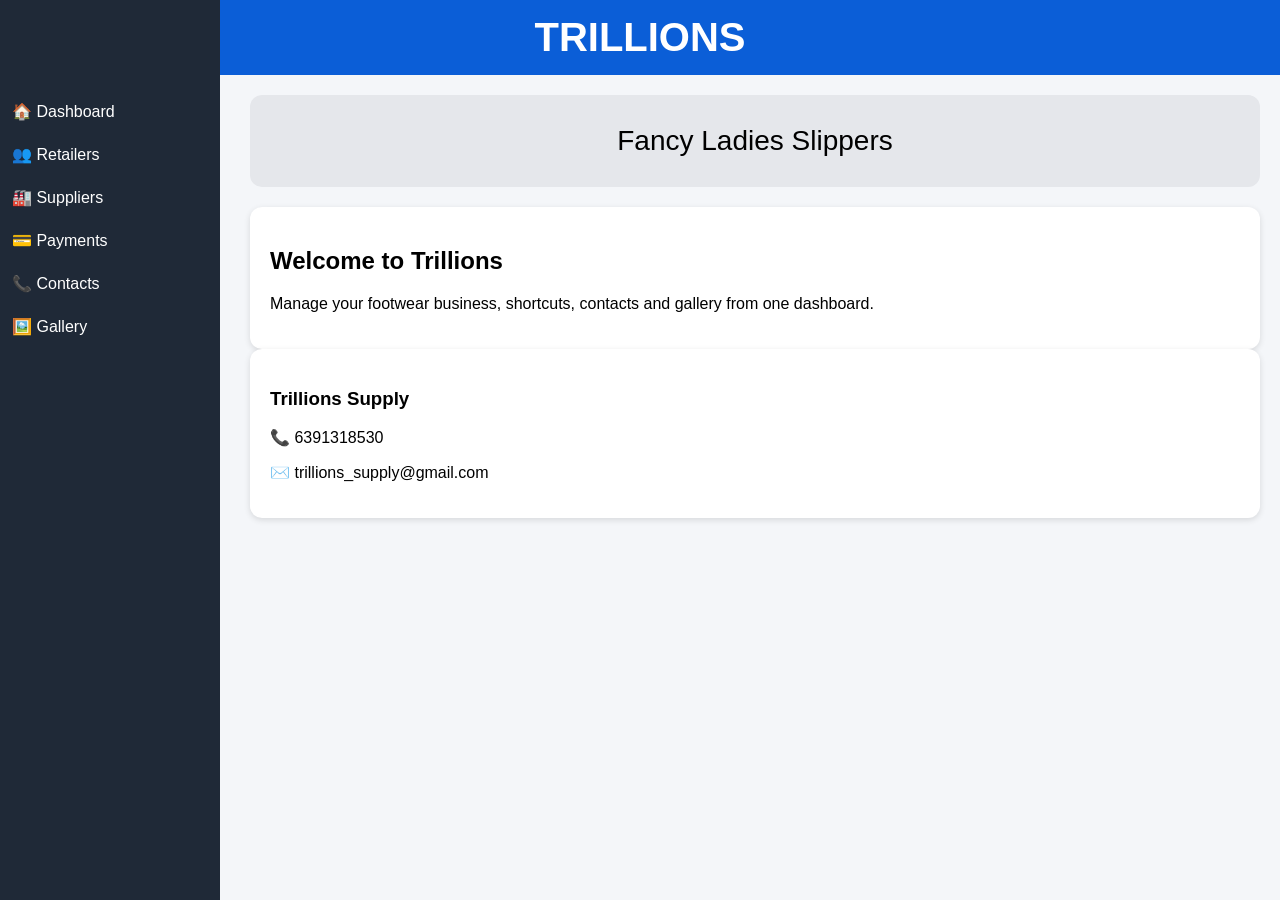
==== index.html @ 6627f89b "Add files via upload" ====
<!DOCTYPE html><html><head><meta charset='UTF-8'>
<title>Dashboard</title><link rel='stylesheet' href='style.css'></head>
<body>
<header><h1>TRILLIONS</h1></header>
<div class="sidebar">
<a href="index.html">🏠 Dashboard</a>
<a href="retailers.html">👥 Retailers</a>
<a href="suppliers.html">🏭 Suppliers</a>
<a href="payments.html">💳 Payments</a>
<a href="contacts.html">📞 Contacts</a>
<a href="gallery.html">🖼️ Gallery</a>
</div>

<div class='content'>
<div class='slider'><span id='slideText'>Fancy Ladies Slippers</span></div>
<div class='card'><h2>Welcome to Trillions</h2><p>Manage your footwear business, shortcuts, contacts and gallery from one dashboard.</p></div>
<div class='card'>
<h3>Trillions Supply</h3>
<p>📞 6391318530</p>
<p>✉️ trillions_supply@gmail.com</p>
</div>
</div>
<script src='app.js'></script>
</body></html>
---- style.css ----
body{margin:0;font-family:Arial,sans-serif;background:#f4f6f9}
header{background:#0b5ed7;color:#fff;padding:15px;text-align:center}
header h1{margin:0;font-size:40px}
.sidebar{position:fixed;left:0;top:0;width:220px;height:100%;background:#1f2937;padding-top:90px}
.sidebar a{display:block;color:#fff;text-decoration:none;padding:12px}
.content{margin-left:230px;padding:20px}
.slider{background:#e5e7eb;padding:30px;border-radius:12px;margin-bottom:20px;text-align:center;font-size:28px}
.card{background:#fff;padding:20px;border-radius:12px;box-shadow:0 2px 6px rgba(0,0,0,.12)}
button{padding:10px 14px;border:none;border-radius:8px;background:#0b5ed7;color:white}
input,textarea{padding:10px;margin:5px;width:100%;max-width:400px}
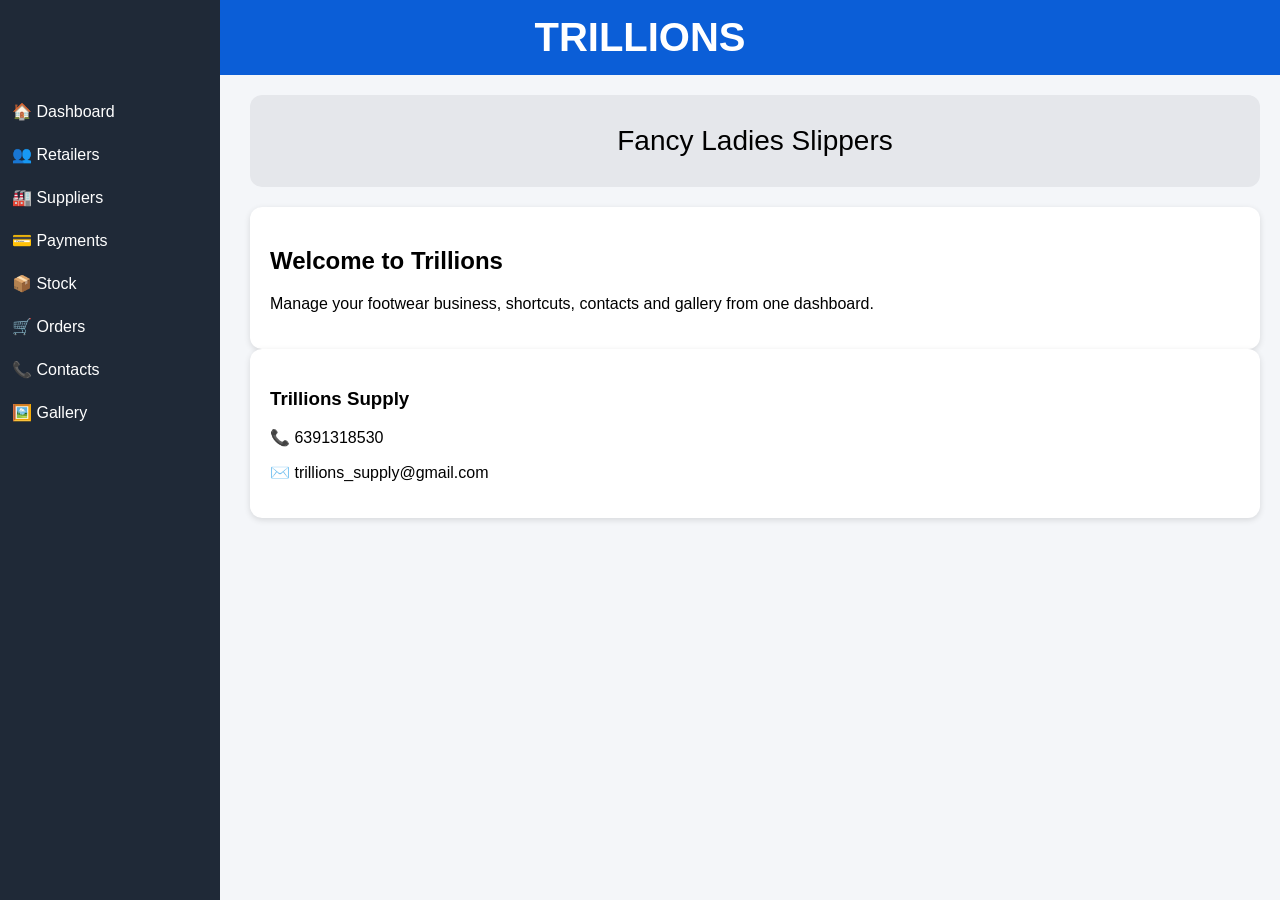
==== commit 2c02b44a: "Update index.html" ====
--- a/index.html
+++ b/index.html
@@ -7,6 +7,8 @@
 <a href="retailers.html">👥 Retailers</a>
 <a href="suppliers.html">🏭 Suppliers</a>
 <a href="payments.html">💳 Payments</a>
+<a href="stock.html">📦 Stock</a>
+<a href="orders.html">🛒 Orders</a>
 <a href="contacts.html">📞 Contacts</a>
 <a href="gallery.html">🖼️ Gallery</a>
 </div>
@@ -21,4 +23,4 @@
 </div>
 </div>
 <script src='app.js'></script>
-</body></html>+</body></html>
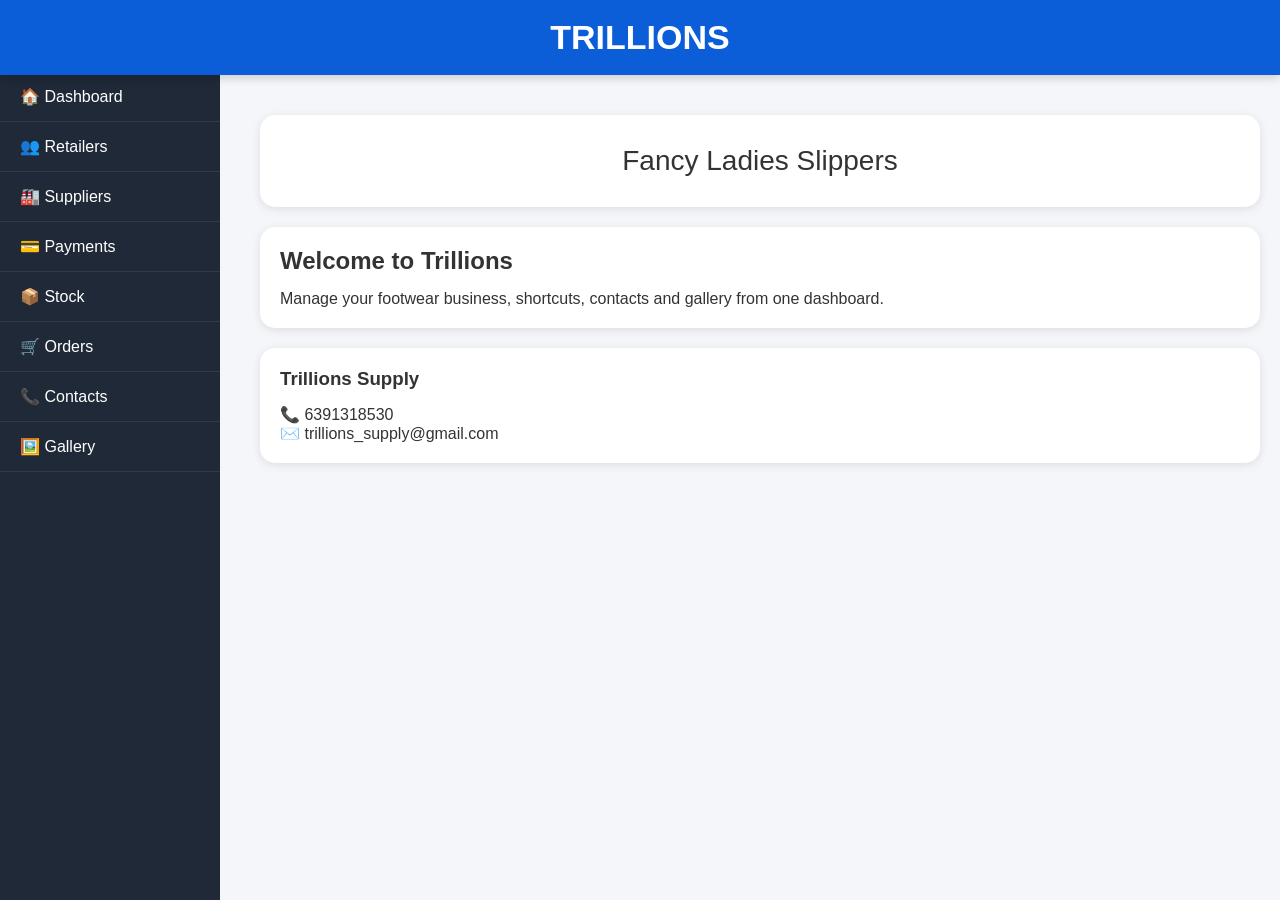
==== commit b18a555c: "Add menu button to header in index.html" ====
--- a/index.html
+++ b/index.html
@@ -1,7 +1,14 @@
 <!DOCTYPE html><html><head><meta charset='UTF-8'>
 <title>Dashboard</title><link rel='stylesheet' href='style.css'></head>
 <body>
-<header><h1>TRILLIONS</h1></header>
+<header>
+    <span class="menu-btn"
+          onclick="toggleMenu()">
+        ☰
+    </span>
+
+    <h1>TRILLIONS</h1>
+</header>
 <div class="sidebar">
 <a href="index.html">🏠 Dashboard</a>
 <a href="retailers.html">👥 Retailers</a>
--- a/style.css
+++ b/style.css
@@ -1,11 +1,206 @@
-
-body{margin:0;font-family:Arial,sans-serif;background:#f4f6f9}
-header{background:#0b5ed7;color:#fff;padding:15px;text-align:center}
-header h1{margin:0;font-size:40px}
-.sidebar{position:fixed;left:0;top:0;width:220px;height:100%;background:#1f2937;padding-top:90px}
-.sidebar a{display:block;color:#fff;text-decoration:none;padding:12px}
-.content{margin-left:230px;padding:20px}
-.slider{background:#e5e7eb;padding:30px;border-radius:12px;margin-bottom:20px;text-align:center;font-size:28px}
-.card{background:#fff;padding:20px;border-radius:12px;box-shadow:0 2px 6px rgba(0,0,0,.12)}
-button{padding:10px 14px;border:none;border-radius:8px;background:#0b5ed7;color:white}
-input,textarea{padding:10px;margin:5px;width:100%;max-width:400px}
+*{
+    margin:0;
+    padding:0;
+    box-sizing:border-box;
+    font-family:Arial,sans-serif;
+}
+
+body{
+    background:#f4f6f9;
+    color:#333;
+}
+
+/* HEADER */
+header{
+    background:#0b5ed7;
+    color:#fff;
+    padding:18px;
+    text-align:center;
+    position:fixed;
+    top:0;
+    left:0;
+    width:100%;
+    z-index:1000;
+    box-shadow:0 2px 10px rgba(0,0,0,0.2);
+}
+
+header h1{
+    margin:0;
+    font-size:34px;
+}
+
+/* HAMBURGER BUTTON */
+.menu-btn{
+    display:none;
+    position:absolute;
+    left:20px;
+    top:15px;
+    font-size:30px;
+    cursor:pointer;
+    color:white;
+}
+
+/* SIDEBAR */
+.sidebar{
+    position:fixed;
+    left:0;
+    top:72px;
+    width:220px;
+    height:100%;
+    background:#1f2937;
+    overflow-y:auto;
+    transition:0.3s;
+}
+
+.sidebar a{
+    display:block;
+    color:#fff;
+    text-decoration:none;
+    padding:15px 20px;
+    border-bottom:1px solid rgba(255,255,255,0.08);
+    transition:0.3s;
+}
+
+.sidebar a:hover{
+    background:#374151;
+    padding-left:28px;
+}
+
+/* CONTENT */
+.content{
+    margin-left:240px;
+    margin-top:95px;
+    padding:20px;
+}
+
+/* SLIDER */
+.slider{
+    background:#fff;
+    padding:30px;
+    border-radius:15px;
+    margin-bottom:20px;
+    text-align:center;
+    font-size:28px;
+    box-shadow:0 2px 10px rgba(0,0,0,0.1);
+}
+
+/* CARDS */
+.card{
+    background:#fff;
+    padding:20px;
+    border-radius:15px;
+    margin-bottom:20px;
+    box-shadow:0 2px 10px rgba(0,0,0,0.1);
+}
+
+.card h2,
+.card h3{
+    margin-bottom:15px;
+}
+
+/* BUTTONS */
+button{
+    padding:10px 18px;
+    border:none;
+    border-radius:8px;
+    background:#0b5ed7;
+    color:white;
+    cursor:pointer;
+    margin:5px;
+    transition:0.3s;
+}
+
+button:hover{
+    background:#084298;
+    transform:translateY(-2px);
+}
+
+/* INPUTS */
+input,
+textarea{
+    width:100%;
+    max-width:500px;
+    padding:12px;
+    margin:8px 0;
+    border:1px solid #ccc;
+    border-radius:8px;
+    font-size:15px;
+    outline:none;
+}
+
+input:focus,
+textarea:focus{
+    border-color:#0b5ed7;
+}
+
+textarea{
+    min-height:100px;
+    resize:vertical;
+}
+
+/* CONTACT CARDS */
+#contactList div{
+    background:#f8f9fa;
+    padding:15px;
+    margin-bottom:10px;
+    border-radius:10px;
+    border-left:5px solid #0b5ed7;
+}
+
+/* SHORTCUT BUTTONS */
+#retBox div,
+#supBox div,
+#conBox div,
+#payBox div,
+#stockBox div,
+#orderBox div{
+    margin-bottom:10px;
+}
+
+/* SCROLLBAR */
+::-webkit-scrollbar{
+    width:8px;
+}
+
+::-webkit-scrollbar-thumb{
+    background:#0b5ed7;
+    border-radius:10px;
+}
+
+/* MOBILE VIEW */
+@media(max-width:768px){
+
+    .menu-btn{
+        display:block;
+    }
+
+    .sidebar{
+        left:-230px;
+        width:220px;
+        z-index:1001;
+    }
+
+    .sidebar.active{
+        left:0;
+    }
+
+    .content{
+        margin-left:0;
+        margin-top:95px;
+        padding:15px;
+    }
+
+    .slider{
+        font-size:22px;
+        padding:20px;
+    }
+
+    header h1{
+        font-size:28px;
+    }
+
+    input,
+    textarea{
+        max-width:100%;
+    }
+}
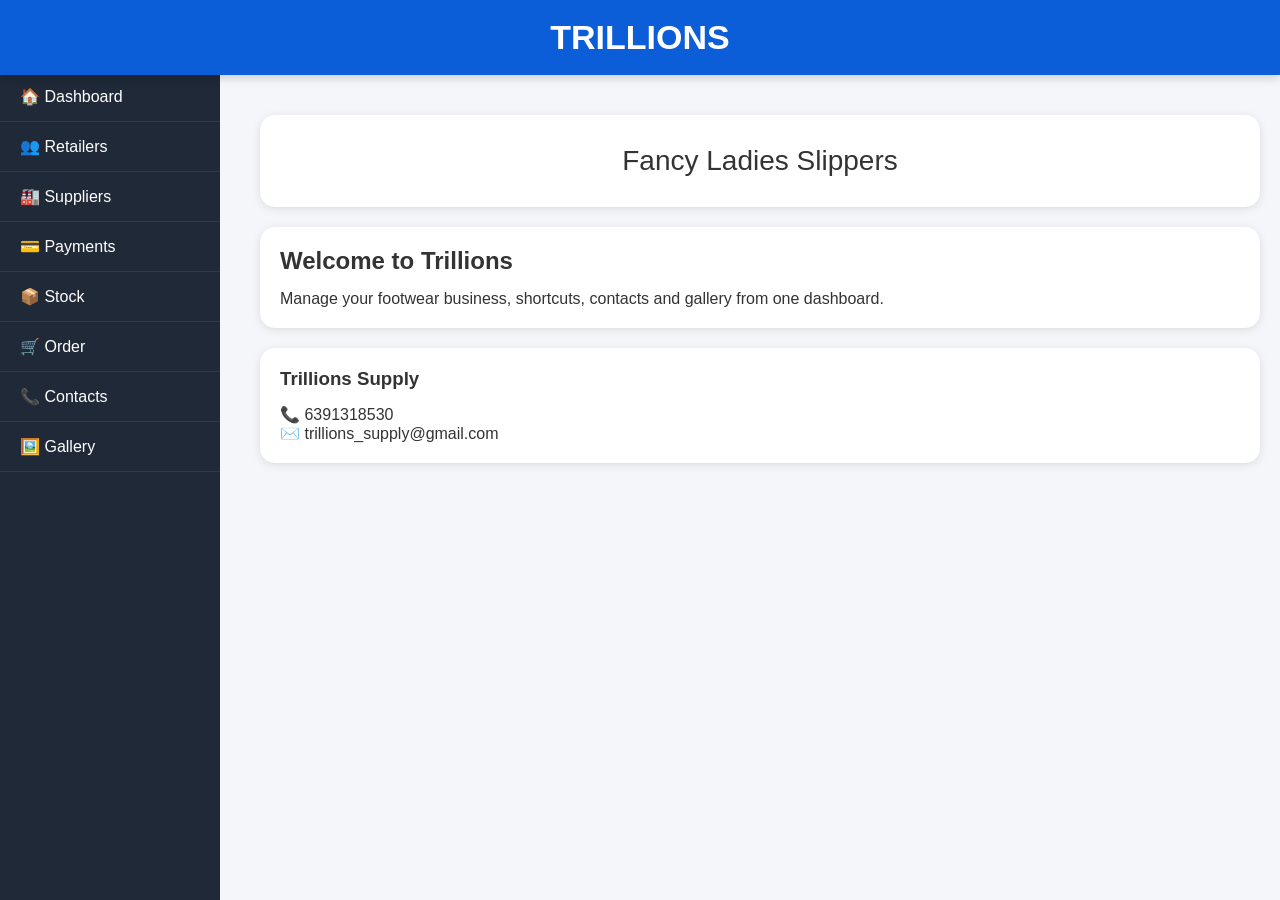
==== commit d4172e63: "Change 'Orders' link to 'Order' in index.html" ====
--- a/index.html
+++ b/index.html
@@ -15,7 +15,7 @@
 <a href="suppliers.html">🏭 Suppliers</a>
 <a href="payments.html">💳 Payments</a>
 <a href="stock.html">📦 Stock</a>
-<a href="orders.html">🛒 Orders</a>
+<a href="order.html">🛒 Order</a>
 <a href="contacts.html">📞 Contacts</a>
 <a href="gallery.html">🖼️ Gallery</a>
 </div>
